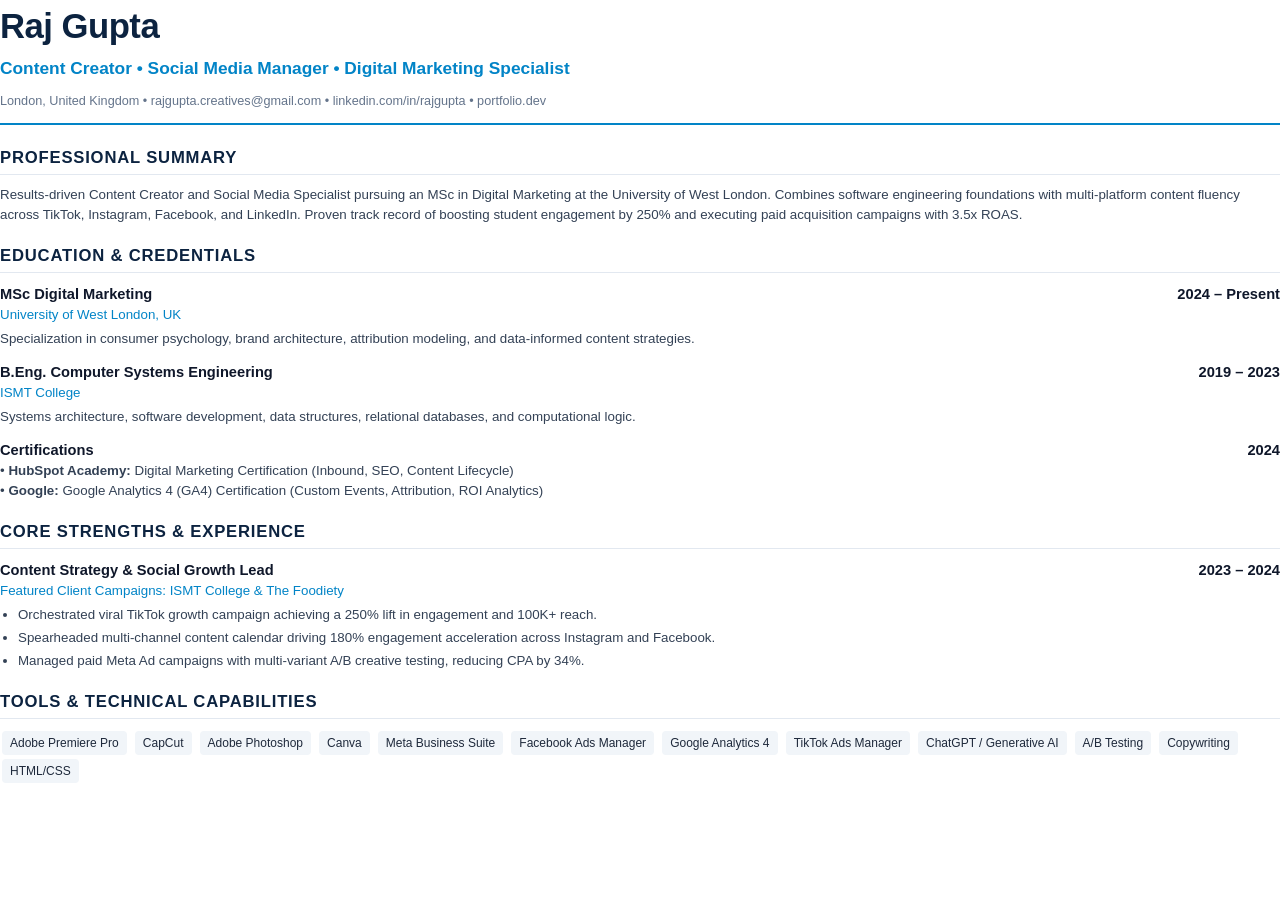
==== Raj_Gupta_CV.html @ 468e0f77 "first commit" ====
<!DOCTYPE html>
<html lang="en">
<head>
<meta charset="UTF-8">
<title>Raj Gupta — Curriculum Vitae</title>
<style>
  @page { size: A4; margin: 20mm 18mm; }
  body {
    font-family: 'Helvetica Neue', Arial, sans-serif;
    color: #1e293b;
    line-height: 1.5;
    margin: 0;
    padding: 0;
    font-size: 11pt;
  }
  .header {
    border-bottom: 2px solid #0284c7;
    padding-bottom: 12px;
    margin-bottom: 20px;
  }
  h1 { margin: 0; font-size: 26pt; color: #0c2340; letter-spacing: -0.5px; }
  .tagline { font-size: 13pt; color: #0284c7; font-weight: 600; margin: 4px 0 10px; }
  .contacts { font-size: 9.5pt; color: #64748b; }
  .contacts a { color: inherit; text-decoration: none; }
  .section { margin-bottom: 18px; }
  h2 {
    font-size: 12.5pt;
    text-transform: uppercase;
    letter-spacing: 0.8px;
    color: #0c2340;
    border-bottom: 1px solid #e2e8f0;
    padding-bottom: 4px;
    margin: 0 0 10px;
  }
  .exp-item { margin-bottom: 12px; }
  .exp-head { display: flex; justify-content: space-between; font-weight: 700; color: #0f172a; }
  .exp-sub { font-size: 10pt; color: #0284c7; margin-bottom: 4px; }
  p { margin: 0 0 6px; font-size: 10pt; color: #334155; }
  ul { margin: 4px 0 8px 18px; padding: 0; font-size: 10pt; color: #334155; }
  li { margin-bottom: 3px; }
  .grid-2 { display: grid; grid-template-columns: 1fr 1fr; gap: 20px; }
  .chip { display: inline-block; background: #f1f5f9; padding: 3px 8px; border-radius: 4px; font-size: 9pt; margin: 2px 2px; }
</style>
</head>
<body>
  <div class="header">
    <h1>Raj Gupta</h1>
    <div class="tagline">Content Creator &bull; Social Media Manager &bull; Digital Marketing Specialist</div>
    <div class="contacts">
      London, United Kingdom &bull; rajgupta.creatives@gmail.com &bull; linkedin.com/in/rajgupta &bull; portfolio.dev
    </div>
  </div>

  <div class="section">
    <h2>Professional Summary</h2>
    <p>
      Results-driven Content Creator and Social Media Specialist pursuing an MSc in Digital Marketing at the University of West London. Combines software engineering foundations with multi-platform content fluency across TikTok, Instagram, Facebook, and LinkedIn. Proven track record of boosting student engagement by 250% and executing paid acquisition campaigns with 3.5x ROAS.
    </p>
  </div>

  <div class="section">
    <h2>Education &amp; Credentials</h2>
    <div class="exp-item">
      <div class="exp-head"><span>MSc Digital Marketing</span><span>2024 &ndash; Present</span></div>
      <div class="exp-sub">University of West London, UK</div>
      <p>Specialization in consumer psychology, brand architecture, attribution modeling, and data-informed content strategies.</p>
    </div>
    <div class="exp-item">
      <div class="exp-head"><span>B.Eng. Computer Systems Engineering</span><span>2019 &ndash; 2023</span></div>
      <div class="exp-sub">ISMT College</div>
      <p>Systems architecture, software development, data structures, relational databases, and computational logic.</p>
    </div>
    <div class="exp-item">
      <div class="exp-head"><span>Certifications</span><span>2024</span></div>
      <p>&bull; <strong>HubSpot Academy:</strong> Digital Marketing Certification (Inbound, SEO, Content Lifecycle)<br>
      &bull; <strong>Google:</strong> Google Analytics 4 (GA4) Certification (Custom Events, Attribution, ROI Analytics)</p>
    </div>
  </div>

  <div class="section">
    <h2>Core Strengths &amp; Experience</h2>
    <div class="exp-item">
      <div class="exp-head"><span>Content Strategy &amp; Social Growth Lead</span><span>2023 &ndash; 2024</span></div>
      <div class="exp-sub">Featured Client Campaigns: ISMT College &amp; The Foodiety</div>
      <ul>
        <li>Orchestrated viral TikTok growth campaign achieving a 250% lift in engagement and 100K+ reach.</li>
        <li>Spearheaded multi-channel content calendar driving 180% engagement acceleration across Instagram and Facebook.</li>
        <li>Managed paid Meta Ad campaigns with multi-variant A/B creative testing, reducing CPA by 34%.</li>
      </ul>
    </div>
  </div>

  <div class="section">
    <h2>Tools &amp; Technical Capabilities</h2>
    <div>
      <span class="chip">Adobe Premiere Pro</span>
      <span class="chip">CapCut</span>
      <span class="chip">Adobe Photoshop</span>
      <span class="chip">Canva</span>
      <span class="chip">Meta Business Suite</span>
      <span class="chip">Facebook Ads Manager</span>
      <span class="chip">Google Analytics 4</span>
      <span class="chip">TikTok Ads Manager</span>
      <span class="chip">ChatGPT / Generative AI</span>
      <span class="chip">A/B Testing</span>
      <span class="chip">Copywriting</span>
      <span class="chip">HTML/CSS</span>
    </div>
  </div>
</body>
</html>
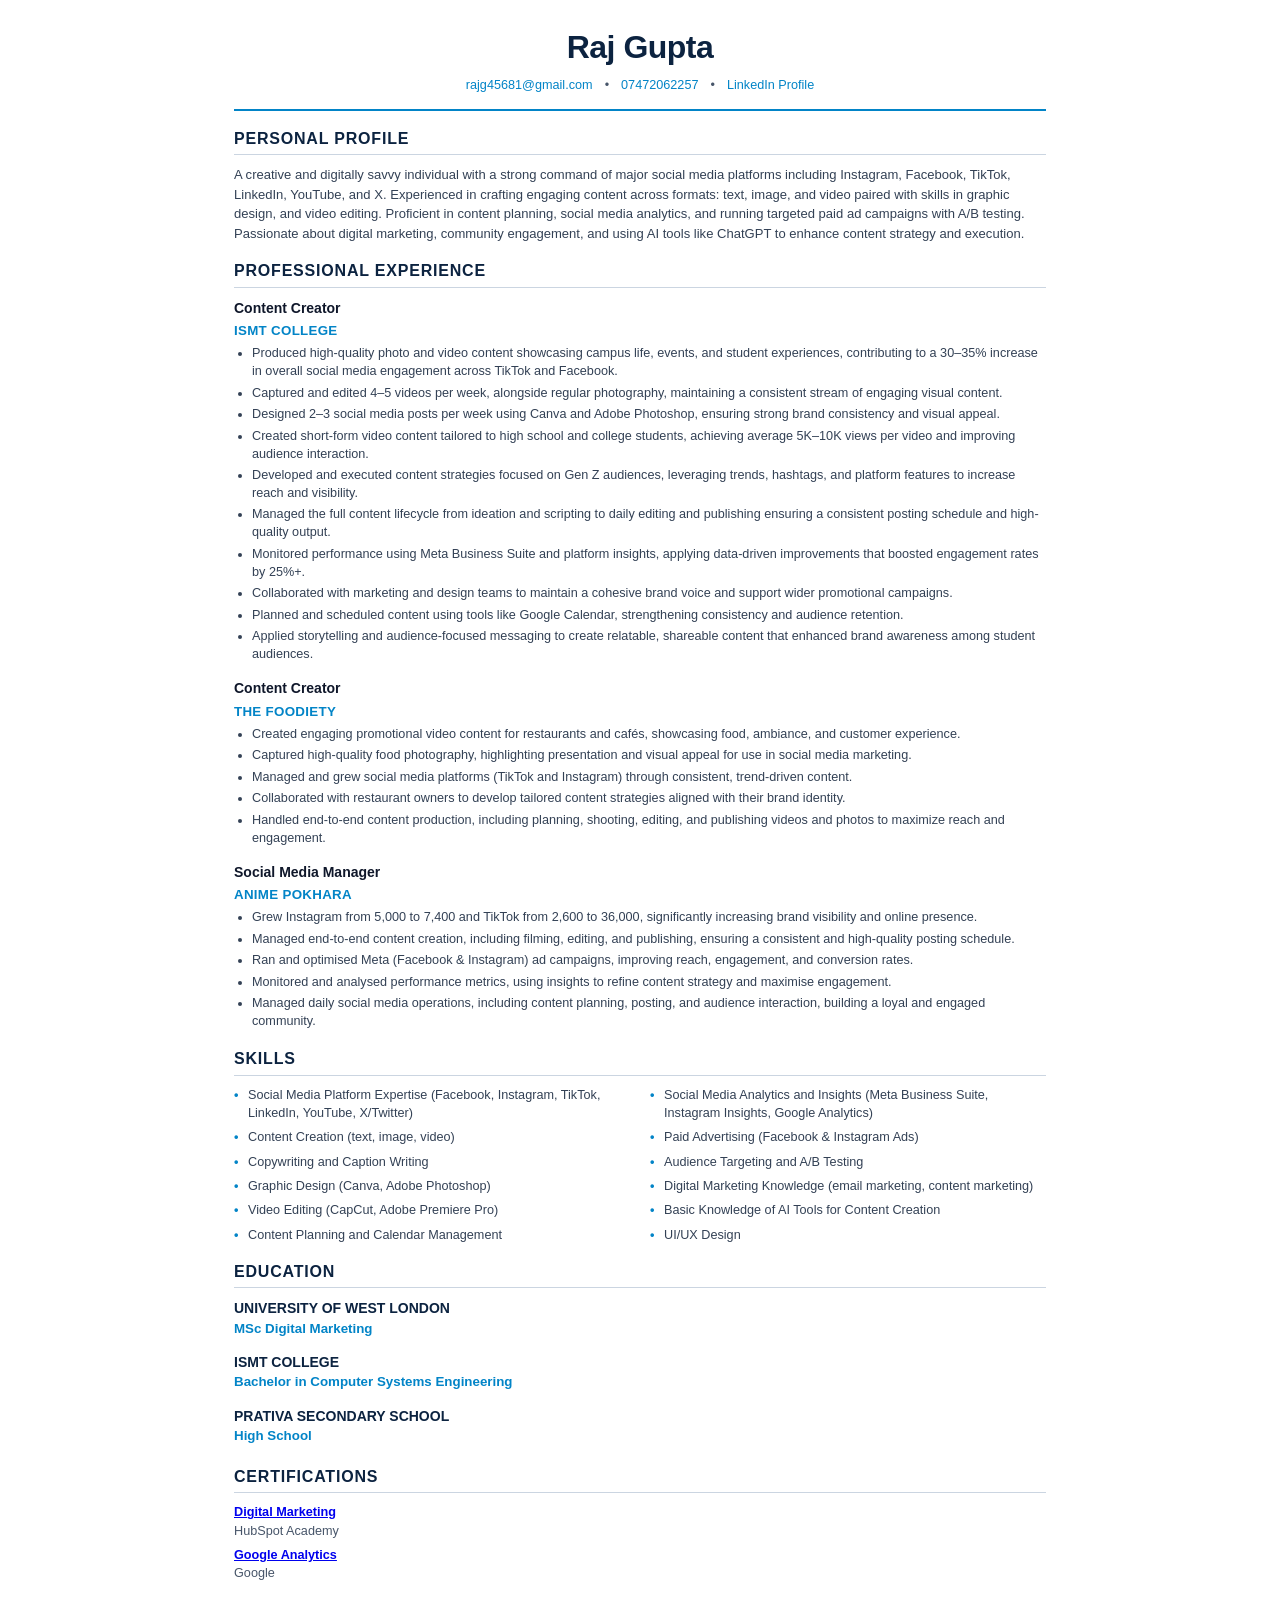
==== commit 102ec8b6: "feat: add enhanced professional experience cards and section to portfolio website" ====
--- a/Raj_Gupta_CV.html
+++ b/Raj_Gupta_CV.html
@@ -2,110 +2,298 @@
 <html lang="en">
 <head>
 <meta charset="UTF-8">
+<meta name="viewport" content="width=device-width, initial-scale=1.0">
 <title>Raj Gupta — Curriculum Vitae</title>
 <style>
-  @page { size: A4; margin: 20mm 18mm; }
+  @page {
+    size: A4;
+    margin: 14mm 16mm;
+  }
+  * {
+    box-sizing: border-box;
+  }
   body {
-    font-family: 'Helvetica Neue', Arial, sans-serif;
+    font-family: -apple-system, BlinkMacSystemFont, "Segoe UI", Roboto, Helvetica, Arial, sans-serif;
     color: #1e293b;
-    line-height: 1.5;
+    line-height: 1.45;
     margin: 0;
-    padding: 0;
-    font-size: 11pt;
+    padding: 24px;
+    font-size: 10pt;
+    background: #ffffff;
+    max-width: 860px;
+    margin: 0 auto;
   }
   .header {
+    text-align: center;
     border-bottom: 2px solid #0284c7;
-    padding-bottom: 12px;
-    margin-bottom: 20px;
-  }
-  h1 { margin: 0; font-size: 26pt; color: #0c2340; letter-spacing: -0.5px; }
-  .tagline { font-size: 13pt; color: #0284c7; font-weight: 600; margin: 4px 0 10px; }
-  .contacts { font-size: 9.5pt; color: #64748b; }
-  .contacts a { color: inherit; text-decoration: none; }
-  .section { margin-bottom: 18px; }
+    padding-bottom: 14px;
+    margin-bottom: 16px;
+  }
+  h1 {
+    margin: 0 0 6px 0;
+    font-size: 24pt;
+    font-weight: 800;
+    color: #0c2340;
+    letter-spacing: -0.5px;
+  }
+  .contacts {
+    font-size: 9.5pt;
+    color: #475569;
+    display: flex;
+    justify-content: center;
+    align-items: center;
+    flex-wrap: wrap;
+    gap: 12px;
+  }
+  .contacts a {
+    color: #0284c7;
+    text-decoration: none;
+    font-weight: 500;
+  }
+  .contacts a:hover {
+    text-decoration: underline;
+  }
+  .section {
+    margin-bottom: 16px;
+  }
   h2 {
-    font-size: 12.5pt;
+    font-size: 12pt;
+    font-weight: 800;
     text-transform: uppercase;
     letter-spacing: 0.8px;
     color: #0c2340;
-    border-bottom: 1px solid #e2e8f0;
+    border-bottom: 1.5px solid #cbd5e1;
     padding-bottom: 4px;
-    margin: 0 0 10px;
-  }
-  .exp-item { margin-bottom: 12px; }
-  .exp-head { display: flex; justify-content: space-between; font-weight: 700; color: #0f172a; }
-  .exp-sub { font-size: 10pt; color: #0284c7; margin-bottom: 4px; }
-  p { margin: 0 0 6px; font-size: 10pt; color: #334155; }
-  ul { margin: 4px 0 8px 18px; padding: 0; font-size: 10pt; color: #334155; }
-  li { margin-bottom: 3px; }
-  .grid-2 { display: grid; grid-template-columns: 1fr 1fr; gap: 20px; }
-  .chip { display: inline-block; background: #f1f5f9; padding: 3px 8px; border-radius: 4px; font-size: 9pt; margin: 2px 2px; }
+    margin: 0 0 10px 0;
+  }
+  .job-block {
+    margin-bottom: 14px;
+  }
+  .job-head {
+    display: flex;
+    justify-content: space-between;
+    align-items: baseline;
+    margin-bottom: 3px;
+  }
+  .job-role {
+    font-weight: 700;
+    font-size: 10.5pt;
+    color: #0f172a;
+  }
+  .job-company {
+    font-size: 10pt;
+    font-weight: 700;
+    color: #0284c7;
+    text-transform: uppercase;
+    letter-spacing: 0.3px;
+    margin-bottom: 5px;
+  }
+  p {
+    margin: 0 0 6px 0;
+    font-size: 9.8pt;
+    color: #334155;
+    line-height: 1.5;
+  }
+  ul {
+    margin: 4px 0 8px 18px;
+    padding: 0;
+    font-size: 9.5pt;
+    color: #334155;
+  }
+  li {
+    margin-bottom: 3.5px;
+    line-height: 1.42;
+  }
+  .skills-grid {
+    display: grid;
+    grid-template-columns: 1fr 1fr;
+    gap: 6px 20px;
+    margin-top: 6px;
+  }
+  .skill-item {
+    font-size: 9.5pt;
+    color: #334155;
+    position: relative;
+    padding-left: 14px;
+  }
+  .skill-item::before {
+    content: "•";
+    position: absolute;
+    left: 0;
+    color: #0284c7;
+    font-weight: bold;
+  }
+  .edu-grid {
+    display: grid;
+    grid-template-columns: 1fr;
+    gap: 10px;
+  }
+  .edu-item {
+    margin-bottom: 4px;
+  }
+  .edu-school {
+    font-weight: 700;
+    font-size: 10.5pt;
+    color: #0c2340;
+    text-transform: uppercase;
+  }
+  .edu-degree {
+    font-size: 10pt;
+    color: #0284c7;
+    font-weight: 600;
+  }
+  .cert-list {
+    margin-top: 6px;
+  }
+  .cert-item {
+    margin-bottom: 6px;
+    font-size: 9.5pt;
+  }
+  .cert-name {
+    font-weight: 700;
+    color: #0284c7;
+  }
+  .cert-issuer {
+    color: #475569;
+  }
+  @media print {
+    body {
+      padding: 0;
+      font-size: 9.5pt;
+    }
+    .header {
+      margin-bottom: 12px;
+      padding-bottom: 8px;
+    }
+    .section {
+      margin-bottom: 12px;
+    }
+  }
 </style>
 </head>
 <body>
-  <div class="header">
+
+  <header class="header">
     <h1>Raj Gupta</h1>
-    <div class="tagline">Content Creator &bull; Social Media Manager &bull; Digital Marketing Specialist</div>
     <div class="contacts">
-      London, United Kingdom &bull; rajgupta.creatives@gmail.com &bull; linkedin.com/in/rajgupta &bull; portfolio.dev
-    </div>
-  </div>
-
-  <div class="section">
-    <h2>Professional Summary</h2>
+      <span><a href="mailto:rajg45681@gmail.com">rajg45681@gmail.com</a></span>
+      <span>&bull;</span>
+      <span><a href="tel:07472062257">07472062257</a></span>
+      <span>&bull;</span>
+      <span><a href="https://www.linkedin.com/in/raj-gupta-3b88102b3/" target="_blank" rel="noopener noreferrer">LinkedIn Profile</a></span>
+    </div>
+  </header>
+
+  <section class="section">
+    <h2>Personal Profile</h2>
     <p>
-      Results-driven Content Creator and Social Media Specialist pursuing an MSc in Digital Marketing at the University of West London. Combines software engineering foundations with multi-platform content fluency across TikTok, Instagram, Facebook, and LinkedIn. Proven track record of boosting student engagement by 250% and executing paid acquisition campaigns with 3.5x ROAS.
+      A creative and digitally savvy individual with a strong command of major social media platforms including Instagram, Facebook, TikTok, LinkedIn, YouTube, and X. Experienced in crafting engaging content across formats: text, image, and video paired with skills in graphic design, and video editing. Proficient in content planning, social media analytics, and running targeted paid ad campaigns with A/B testing. Passionate about digital marketing, community engagement, and using AI tools like ChatGPT to enhance content strategy and execution.
     </p>
-  </div>
-
-  <div class="section">
-    <h2>Education &amp; Credentials</h2>
-    <div class="exp-item">
-      <div class="exp-head"><span>MSc Digital Marketing</span><span>2024 &ndash; Present</span></div>
-      <div class="exp-sub">University of West London, UK</div>
-      <p>Specialization in consumer psychology, brand architecture, attribution modeling, and data-informed content strategies.</p>
-    </div>
-    <div class="exp-item">
-      <div class="exp-head"><span>B.Eng. Computer Systems Engineering</span><span>2019 &ndash; 2023</span></div>
-      <div class="exp-sub">ISMT College</div>
-      <p>Systems architecture, software development, data structures, relational databases, and computational logic.</p>
-    </div>
-    <div class="exp-item">
-      <div class="exp-head"><span>Certifications</span><span>2024</span></div>
-      <p>&bull; <strong>HubSpot Academy:</strong> Digital Marketing Certification (Inbound, SEO, Content Lifecycle)<br>
-      &bull; <strong>Google:</strong> Google Analytics 4 (GA4) Certification (Custom Events, Attribution, ROI Analytics)</p>
-    </div>
-  </div>
-
-  <div class="section">
-    <h2>Core Strengths &amp; Experience</h2>
-    <div class="exp-item">
-      <div class="exp-head"><span>Content Strategy &amp; Social Growth Lead</span><span>2023 &ndash; 2024</span></div>
-      <div class="exp-sub">Featured Client Campaigns: ISMT College &amp; The Foodiety</div>
+  </section>
+
+  <section class="section">
+    <h2>Professional Experience</h2>
+
+    <!-- ISMT College -->
+    <div class="job-block">
+      <div class="job-head">
+        <span class="job-role">Content Creator</span>
+      </div>
+      <div class="job-company">ISMT COLLEGE</div>
       <ul>
-        <li>Orchestrated viral TikTok growth campaign achieving a 250% lift in engagement and 100K+ reach.</li>
-        <li>Spearheaded multi-channel content calendar driving 180% engagement acceleration across Instagram and Facebook.</li>
-        <li>Managed paid Meta Ad campaigns with multi-variant A/B creative testing, reducing CPA by 34%.</li>
+        <li>Produced high-quality photo and video content showcasing campus life, events, and student experiences, contributing to a 30–35% increase in overall social media engagement across TikTok and Facebook.</li>
+        <li>Captured and edited 4–5 videos per week, alongside regular photography, maintaining a consistent stream of engaging visual content.</li>
+        <li>Designed 2–3 social media posts per week using Canva and Adobe Photoshop, ensuring strong brand consistency and visual appeal.</li>
+        <li>Created short-form video content tailored to high school and college students, achieving average 5K–10K views per video and improving audience interaction.</li>
+        <li>Developed and executed content strategies focused on Gen Z audiences, leveraging trends, hashtags, and platform features to increase reach and visibility.</li>
+        <li>Managed the full content lifecycle from ideation and scripting to daily editing and publishing ensuring a consistent posting schedule and high-quality output.</li>
+        <li>Monitored performance using Meta Business Suite and platform insights, applying data-driven improvements that boosted engagement rates by 25%+.</li>
+        <li>Collaborated with marketing and design teams to maintain a cohesive brand voice and support wider promotional campaigns.</li>
+        <li>Planned and scheduled content using tools like Google Calendar, strengthening consistency and audience retention.</li>
+        <li>Applied storytelling and audience-focused messaging to create relatable, shareable content that enhanced brand awareness among student audiences.</li>
       </ul>
     </div>
-  </div>
-
-  <div class="section">
-    <h2>Tools &amp; Technical Capabilities</h2>
-    <div>
-      <span class="chip">Adobe Premiere Pro</span>
-      <span class="chip">CapCut</span>
-      <span class="chip">Adobe Photoshop</span>
-      <span class="chip">Canva</span>
-      <span class="chip">Meta Business Suite</span>
-      <span class="chip">Facebook Ads Manager</span>
-      <span class="chip">Google Analytics 4</span>
-      <span class="chip">TikTok Ads Manager</span>
-      <span class="chip">ChatGPT / Generative AI</span>
-      <span class="chip">A/B Testing</span>
-      <span class="chip">Copywriting</span>
-      <span class="chip">HTML/CSS</span>
-    </div>
-  </div>
+
+    <!-- The Foodiety -->
+    <div class="job-block">
+      <div class="job-head">
+        <span class="job-role">Content Creator</span>
+      </div>
+      <div class="job-company">The Foodiety</div>
+      <ul>
+        <li>Created engaging promotional video content for restaurants and cafés, showcasing food, ambiance, and customer experience.</li>
+        <li>Captured high-quality food photography, highlighting presentation and visual appeal for use in social media marketing.</li>
+        <li>Managed and grew social media platforms (TikTok and Instagram) through consistent, trend-driven content.</li>
+        <li>Collaborated with restaurant owners to develop tailored content strategies aligned with their brand identity.</li>
+        <li>Handled end-to-end content production, including planning, shooting, editing, and publishing videos and photos to maximize reach and engagement.</li>
+      </ul>
+    </div>
+
+    <!-- ANIME POKHARA -->
+    <div class="job-block">
+      <div class="job-head">
+        <span class="job-role">Social Media Manager</span>
+      </div>
+      <div class="job-company">ANIME POKHARA</div>
+      <ul>
+        <li>Grew Instagram from 5,000 to 7,400 and TikTok from 2,600 to 36,000, significantly increasing brand visibility and online presence.</li>
+        <li>Managed end-to-end content creation, including filming, editing, and publishing, ensuring a consistent and high-quality posting schedule.</li>
+        <li>Ran and optimised Meta (Facebook &amp; Instagram) ad campaigns, improving reach, engagement, and conversion rates.</li>
+        <li>Monitored and analysed performance metrics, using insights to refine content strategy and maximise engagement.</li>
+        <li>Managed daily social media operations, including content planning, posting, and audience interaction, building a loyal and engaged community.</li>
+      </ul>
+    </div>
+  </section>
+
+  <section class="section">
+    <h2>Skills</h2>
+    <div class="skills-grid">
+      <div class="skill-item">Social Media Platform Expertise (Facebook, Instagram, TikTok, LinkedIn, YouTube, X/Twitter)</div>
+      <div class="skill-item">Social Media Analytics and Insights (Meta Business Suite, Instagram Insights, Google Analytics)</div>
+      <div class="skill-item">Content Creation (text, image, video)</div>
+      <div class="skill-item">Paid Advertising (Facebook &amp; Instagram Ads)</div>
+      <div class="skill-item">Copywriting and Caption Writing</div>
+      <div class="skill-item">Audience Targeting and A/B Testing</div>
+      <div class="skill-item">Graphic Design (Canva, Adobe Photoshop)</div>
+      <div class="skill-item">Digital Marketing Knowledge (email marketing, content marketing)</div>
+      <div class="skill-item">Video Editing (CapCut, Adobe Premiere Pro)</div>
+      <div class="skill-item">Basic Knowledge of AI Tools for Content Creation</div>
+      <div class="skill-item">Content Planning and Calendar Management</div>
+      <div class="skill-item">UI/UX Design</div>
+    </div>
+  </section>
+
+  <section class="section">
+    <h2>Education</h2>
+    <div class="edu-grid">
+      <div class="edu-item">
+        <div class="edu-school">UNIVERSITY OF WEST LONDON</div>
+        <div class="edu-degree">MSc Digital Marketing</div>
+      </div>
+      <div class="edu-item">
+        <div class="edu-school">ISMT COLLEGE</div>
+        <div class="edu-degree">Bachelor in Computer Systems Engineering</div>
+      </div>
+      <div class="edu-item">
+        <div class="edu-school">PRATIVA SECONDARY SCHOOL</div>
+        <div class="edu-degree">High School</div>
+      </div>
+    </div>
+  </section>
+
+  <section class="section">
+    <h2>Certifications</h2>
+    <div class="cert-list">
+      <div class="cert-item">
+        <div class="cert-name"><a href="https://app.hubspot.com" target="_blank" rel="noopener noreferrer">Digital Marketing</a></div>
+        <div class="cert-issuer">HubSpot Academy</div>
+      </div>
+      <div class="cert-item">
+        <div class="cert-name"><a href="https://analytics.google.com" target="_blank" rel="noopener noreferrer">Google Analytics</a></div>
+        <div class="cert-issuer">Google</div>
+      </div>
+    </div>
+  </section>
+
 </body>
 </html>
